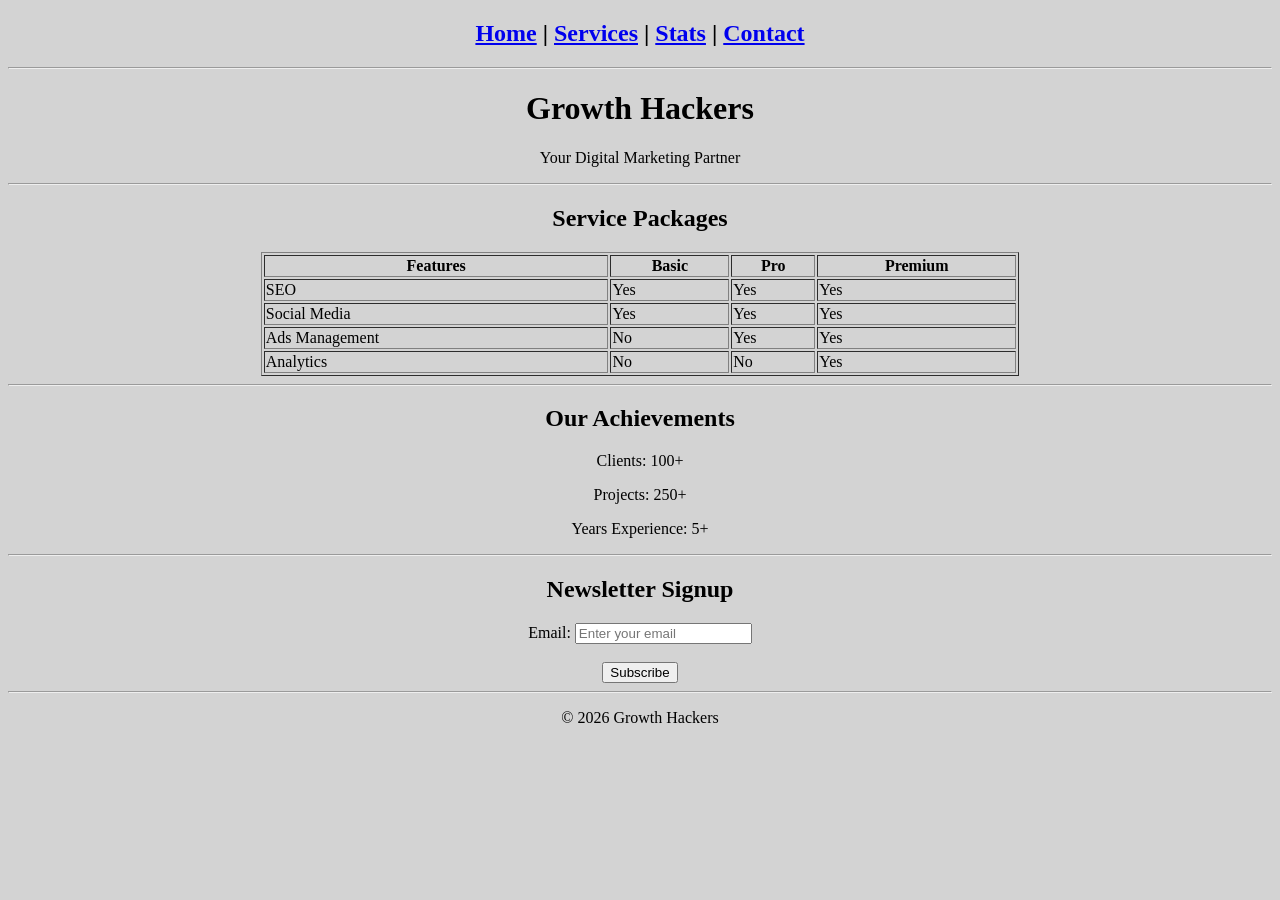
==== index.html @ 4865c24a "Create index.html" ====
<!DOCTYPE html>
<html>
<head>
    <title>Growth Hackers</title>
</head>

<body bgcolor="lightgrey">

<!-- Navigation -->
<center>
    <h2>
        <a href="#home">Home</a> |
        <a href="#services">Services</a> |
        <a href="#stats">Stats</a> |
        <a href="#contact">Contact</a>
    </h2>
</center>

<hr>

<!-- Home Section -->
<a name="home"></a>
<center>
    <h1>Growth Hackers</h1>
    <p>Your Digital Marketing Partner</p>
</center>

<hr>

<!-- Services Section -->
<a name="services"></a>
<center>
    <h2>Service Packages</h2>

    <table border="1" width="60%">
        <tr>
            <th>Features</th>
            <th>Basic</th>
            <th>Pro</th>
            <th>Premium</th>
        </tr>

        <tr>
            <td>SEO</td>
            <td>Yes</td>
            <td>Yes</td>
            <td>Yes</td>
        </tr>

        <tr>
            <td>Social Media</td>
            <td>Yes</td>
            <td>Yes</td>
            <td>Yes</td>
        </tr>

        <tr>
            <td>Ads Management</td>
            <td>No</td>
            <td>Yes</td>
            <td>Yes</td>
        </tr>

        <tr>
            <td>Analytics</td>
            <td>No</td>
            <td>No</td>
            <td>Yes</td>
        </tr>
    </table>
</center>

<hr>

<!-- Stats Section -->
<a name="stats"></a>
<center>
    <h2>Our Achievements</h2>

    <p>Clients: 100+</p>
    <p>Projects: 250+</p>
    <p>Years Experience: 5+</p>
</center>

<hr>

<!-- Contact Section -->
<a name="contact"></a>
<center>
    <h2>Newsletter Signup</h2>

    <form>
        Email: <input type="email" placeholder="Enter your email"><br><br>
        <input type="submit" value="Subscribe">
    </form>
</center>

<hr>

<center>
    <p>© 2026 Growth Hackers</p>
</center>

</body>
</html>
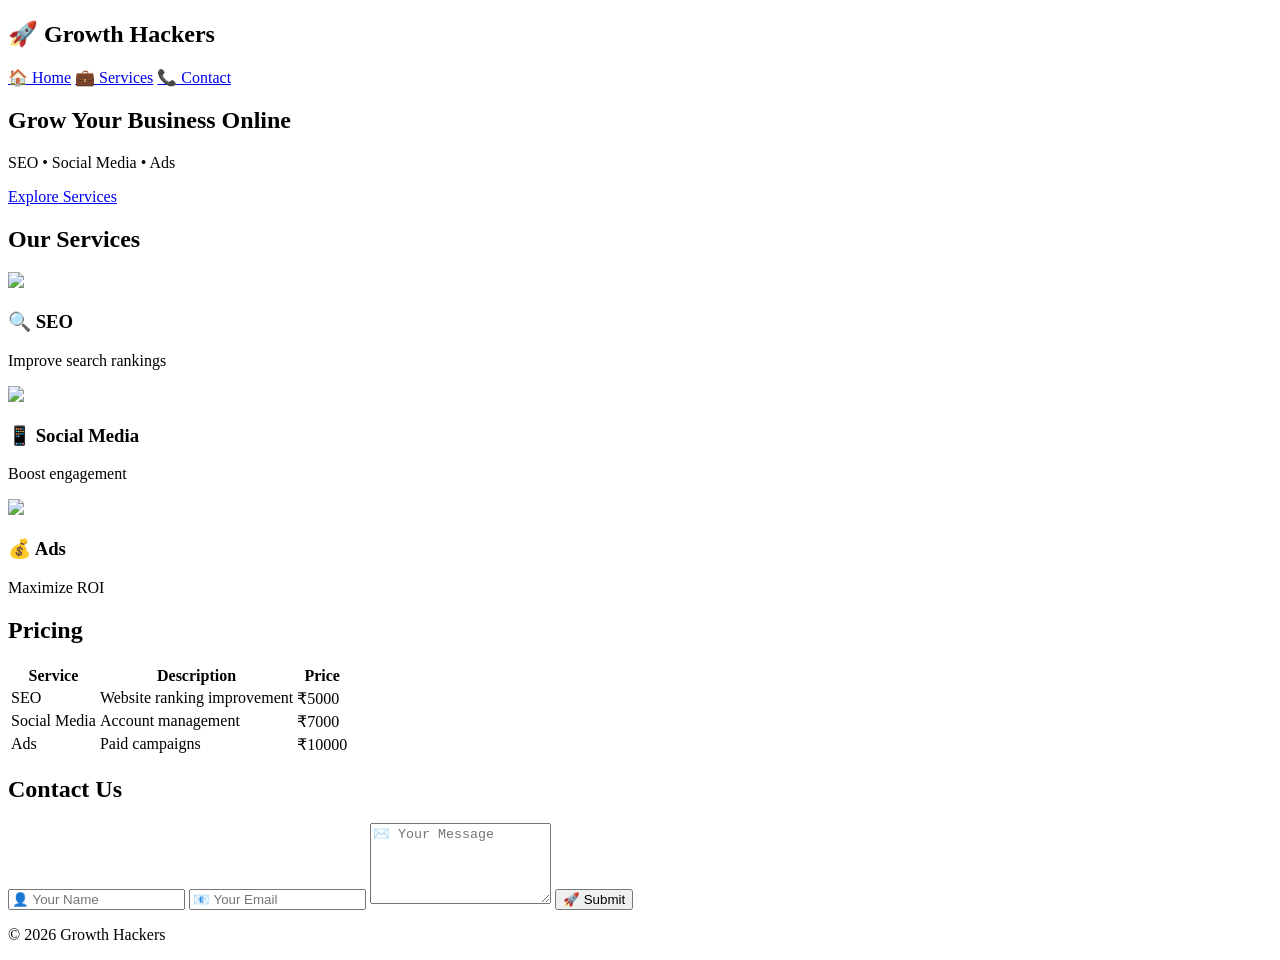
==== commit 4915fcbd: "Update index.html" ====
--- a/index.html
+++ b/index.html
@@ -2,104 +2,94 @@
 <html>
 <head>
     <title>Growth Hackers</title>
+    <link rel="stylesheet" href="style.css">
 </head>
 
-<body bgcolor="lightgrey">
+<body>
 
-<!-- Navigation -->
-<center>
-    <h2>
-        <a href="#home">Home</a> |
-        <a href="#services">Services</a> |
-        <a href="#stats">Stats</a> |
-        <a href="#contact">Contact</a>
-    </h2>
-</center>
-
-<hr>
+<header>
+    <h2>🚀 Growth Hackers</h2>
+    <nav>
+        <a href="#home">🏠 Home</a>
+        <a href="#services">💼 Services</a>
+        <a href="#contact">📞 Contact</a>
+    </nav>
+</header>
 
 <!-- Home Section -->
-<a name="home"></a>
-<center>
-    <h1>Growth Hackers</h1>
-    <p>Your Digital Marketing Partner</p>
-</center>
-
-<hr>
+<section id="home" class="hero">
+    <h1>Grow Your Business Online</h1>
+    <p>SEO • Social Media • Ads</p>
+    <a href="#services" class="btn">Explore Services</a>
+</section>
 
 <!-- Services Section -->
-<a name="services"></a>
-<center>
-    <h2>Service Packages</h2>
+<section id="services" class="container">
+    <h2>Our Services</h2>
 
-    <table border="1" width="60%">
+    <div class="cards">
+        <div class="card">
+            <img src="https://images.unsplash.com/photo-1562577309-2592ab84b1bc">
+            <h3>🔍 SEO</h3>
+            <p>Improve search rankings</p>
+        </div>
+
+        <div class="card">
+            <img src="https://images.unsplash.com/photo-1504384308090-c894fdcc538d">
+            <h3>📱 Social Media</h3>
+            <p>Boost engagement</p>
+        </div>
+
+        <div class="card">
+            <img src="https://images.unsplash.com/photo-1551288049-bebda4e38f71">
+            <h3>💰 Ads</h3>
+            <p>Maximize ROI</p>
+        </div>
+    </div>
+
+    <h2>Pricing</h2>
+    <table>
         <tr>
-            <th>Features</th>
-            <th>Basic</th>
-            <th>Pro</th>
-            <th>Premium</th>
+            <th>Service</th>
+            <th>Description</th>
+            <th>Price</th>
         </tr>
 
         <tr>
             <td>SEO</td>
-            <td>Yes</td>
-            <td>Yes</td>
-            <td>Yes</td>
+            <td>Website ranking improvement</td>
+            <td>₹5000</td>
         </tr>
 
         <tr>
             <td>Social Media</td>
-            <td>Yes</td>
-            <td>Yes</td>
-            <td>Yes</td>
+            <td>Account management</td>
+            <td>₹7000</td>
         </tr>
 
         <tr>
-            <td>Ads Management</td>
-            <td>No</td>
-            <td>Yes</td>
-            <td>Yes</td>
-        </tr>
-
-        <tr>
-            <td>Analytics</td>
-            <td>No</td>
-            <td>No</td>
-            <td>Yes</td>
+            <td>Ads</td>
+            <td>Paid campaigns</td>
+            <td>₹10000</td>
         </tr>
     </table>
-</center>
-
-<hr>
-
-<!-- Stats Section -->
-<a name="stats"></a>
-<center>
-    <h2>Our Achievements</h2>
-
-    <p>Clients: 100+</p>
-    <p>Projects: 250+</p>
-    <p>Years Experience: 5+</p>
-</center>
-
-<hr>
+</section>
 
 <!-- Contact Section -->
-<a name="contact"></a>
-<center>
-    <h2>Newsletter Signup</h2>
+<section id="contact" class="container">
+    <h2>Contact Us</h2>
 
     <form>
-        Email: <input type="email" placeholder="Enter your email"><br><br>
-        <input type="submit" value="Subscribe">
+        <input type="text" placeholder="👤 Your Name" required>
+        <input type="email" placeholder="📧 Your Email" required>
+        <textarea placeholder="✉️ Your Message" rows="5"></textarea>
+        <button type="submit">🚀 Submit</button>
     </form>
-</center>
+</section>
 
-<hr>
-
-<center>
+<footer>
     <p>© 2026 Growth Hackers</p>
-</center>
+</footer>
 
 </body>
 </html>
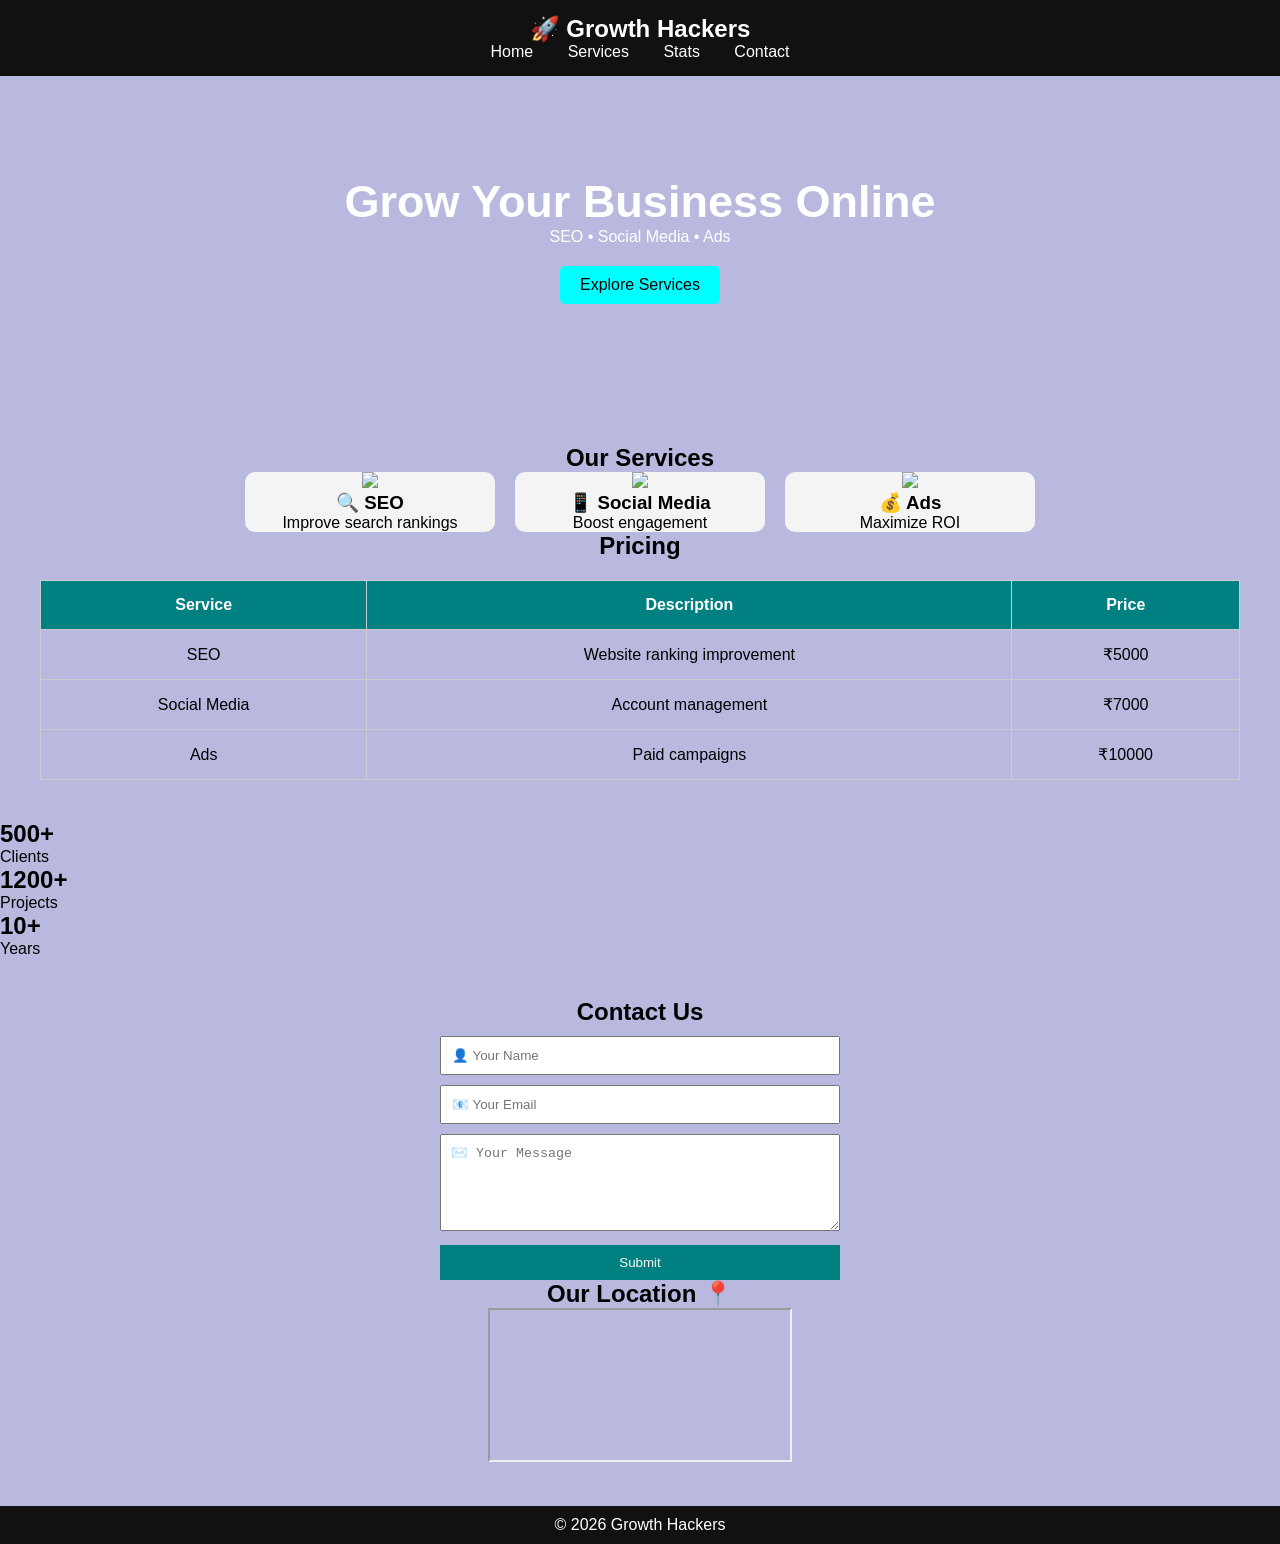
==== commit 0abe740b: "Update navigation and add stats section" ====
--- a/index.html
+++ b/index.html
@@ -10,20 +10,23 @@
 <header>
     <h2>🚀 Growth Hackers</h2>
     <nav>
-        <a href="#home">🏠 Home</a>
-        <a href="#services">💼 Services</a>
-        <a href="#contact">📞 Contact</a>
+        <a href="#home">Home</a>
+        <a href="#services">Services</a>
+        <a href="#stats">Stats</a>
+        <a href="#contact">Contact</a>
     </nav>
 </header>
 
-<!-- Home Section -->
+<!-- HOME -->
 <section id="home" class="hero">
-    <h1>Grow Your Business Online</h1>
-    <p>SEO • Social Media • Ads</p>
-    <a href="#services" class="btn">Explore Services</a>
+    <div class="hero-content">
+        <h1>Grow Your Business Online</h1>
+        <p>SEO • Social Media • Ads</p>
+        <a href="#services" class="btn">Explore Services</a>
+    </div>
 </section>
 
-<!-- Services Section -->
+<!-- SERVICES -->
 <section id="services" class="container">
     <h2>Our Services</h2>
 
@@ -75,7 +78,25 @@
     </table>
 </section>
 
-<!-- Contact Section -->
+<!-- STATS -->
+<section id="stats" class="stats">
+    <div class="stat-box">
+        <h2>500+</h2>
+        <p>Clients</p>
+    </div>
+
+    <div class="stat-box">
+        <h2>1200+</h2>
+        <p>Projects</p>
+    </div>
+
+    <div class="stat-box">
+        <h2>10+</h2>
+        <p>Years</p>
+    </div>
+</section>
+
+<!-- CONTACT -->
 <section id="contact" class="container">
     <h2>Contact Us</h2>
 
@@ -83,8 +104,13 @@
         <input type="text" placeholder="👤 Your Name" required>
         <input type="email" placeholder="📧 Your Email" required>
         <textarea placeholder="✉️ Your Message" rows="5"></textarea>
-        <button type="submit">🚀 Submit</button>
+        <button type="submit">Submit</button>
     </form>
+
+    <h2>Our Location 📍</h2>
+    <div class="map">
+        <iframe src="https://maps.google.com/maps?q=pune&t=&z=13&ie=UTF8&iwloc=&output=embed"></iframe>
+    </div>
 </section>
 
 <footer>
--- a/style.css
+++ b/style.css
@@ -0,0 +1,172 @@
+* {
+    margin: 0;
+    padding: 0;
+    box-sizing: border-box;
+}
+
+body {
+    background: rgba(0, 0, 139, 0.274);
+    fontcolor: rgba(255, 255, 255, 0.094);
+    font-family: Arial;
+}
+
+/* Header */
+header {
+    background: #111;
+    color: white;
+    padding: 15px;
+    text-align: center;
+}
+
+nav a {
+    color: white;
+    margin: 15px;
+    text-decoration: none;
+    transition: 0.3s;
+}
+
+nav a:hover {
+    color: cyan;
+}
+
+/* Hero */
+.hero {
+    background: url('https://images.unsplash.com/photo-1557838923-2985c318be48') no-repeat center/cover;
+    color: white;
+    padding: 100px 20px;
+    text-align: center;
+    animation: fadeIn 2s ease-in;
+}
+
+.hero h1 {
+    font-size: 45px;
+}
+
+/* Button */
+.btn {
+    display: inline-block;
+    margin-top: 20px;
+    padding: 10px 20px;
+    background: cyan;
+    color: black;
+    text-decoration: none;
+    border-radius: 5px;
+    transition: 0.3s;
+}
+
+.btn:hover {
+    background: black;
+    color: white;
+    transform: scale(1.1);
+}
+
+/* Container */
+.container {
+    padding: 40px;
+    text-align: center;
+}
+
+/* Cards */
+.cards {
+    display: flex;
+    gap: 20px;
+    justify-content: center;
+    flex-wrap: wrap;
+}
+
+.card {
+    width: 250px;
+    background: #f4f4f4;
+    border-radius: 10px;
+    overflow: hidden;
+    transition: 0.3s;
+}
+
+.card img {
+    width: 100%;
+}
+
+.card:hover {
+    transform: translateY(-10px);
+}
+
+/* Table */
+table {
+    width: 100%;
+    border-color: black;
+    border-collapse: collapse;
+    margin-top: 20px;
+}
+
+th {
+    background: teal;
+    color: white;
+}
+
+th, td {
+    padding: 15px;
+    border: 1px solid #ccc;
+}
+
+tr:hover {
+    background: #f2f2f2;
+}
+
+/* Form */
+form {
+    max-width: 400px;
+    margin: auto;
+    animation: slideUp 1s ease;
+}
+
+input, textarea {
+    width: 100%;
+    padding: 10px;
+    margin-top: 10px;
+}
+
+button {
+    margin-top: 10px;
+    padding: 10px;
+    width: 100%;
+    background: teal;
+    color: white;
+    border: none;
+}
+
+button:hover {
+    background: black;
+}
+
+/* Footer */
+footer {
+    background: #111;
+    color: white;
+    text-align: center;
+    padding: 10px;
+}
+
+/* Animations */
+@keyframes fadeIn {
+    from {opacity: 0;}
+    to {opacity: 1;}
+}
+
+@keyframes slideUp {
+    from {
+        transform: translateY(50px);
+        opacity: 0;
+    }
+    to {
+        transform: translateY(0);
+        opacity: 1;
+    }
+}
+
+/* Responsive */
+@media(max-width: 768px) {
+    .cards {
+        flex-direction: column;
+        align-items: center;
+    }
+}
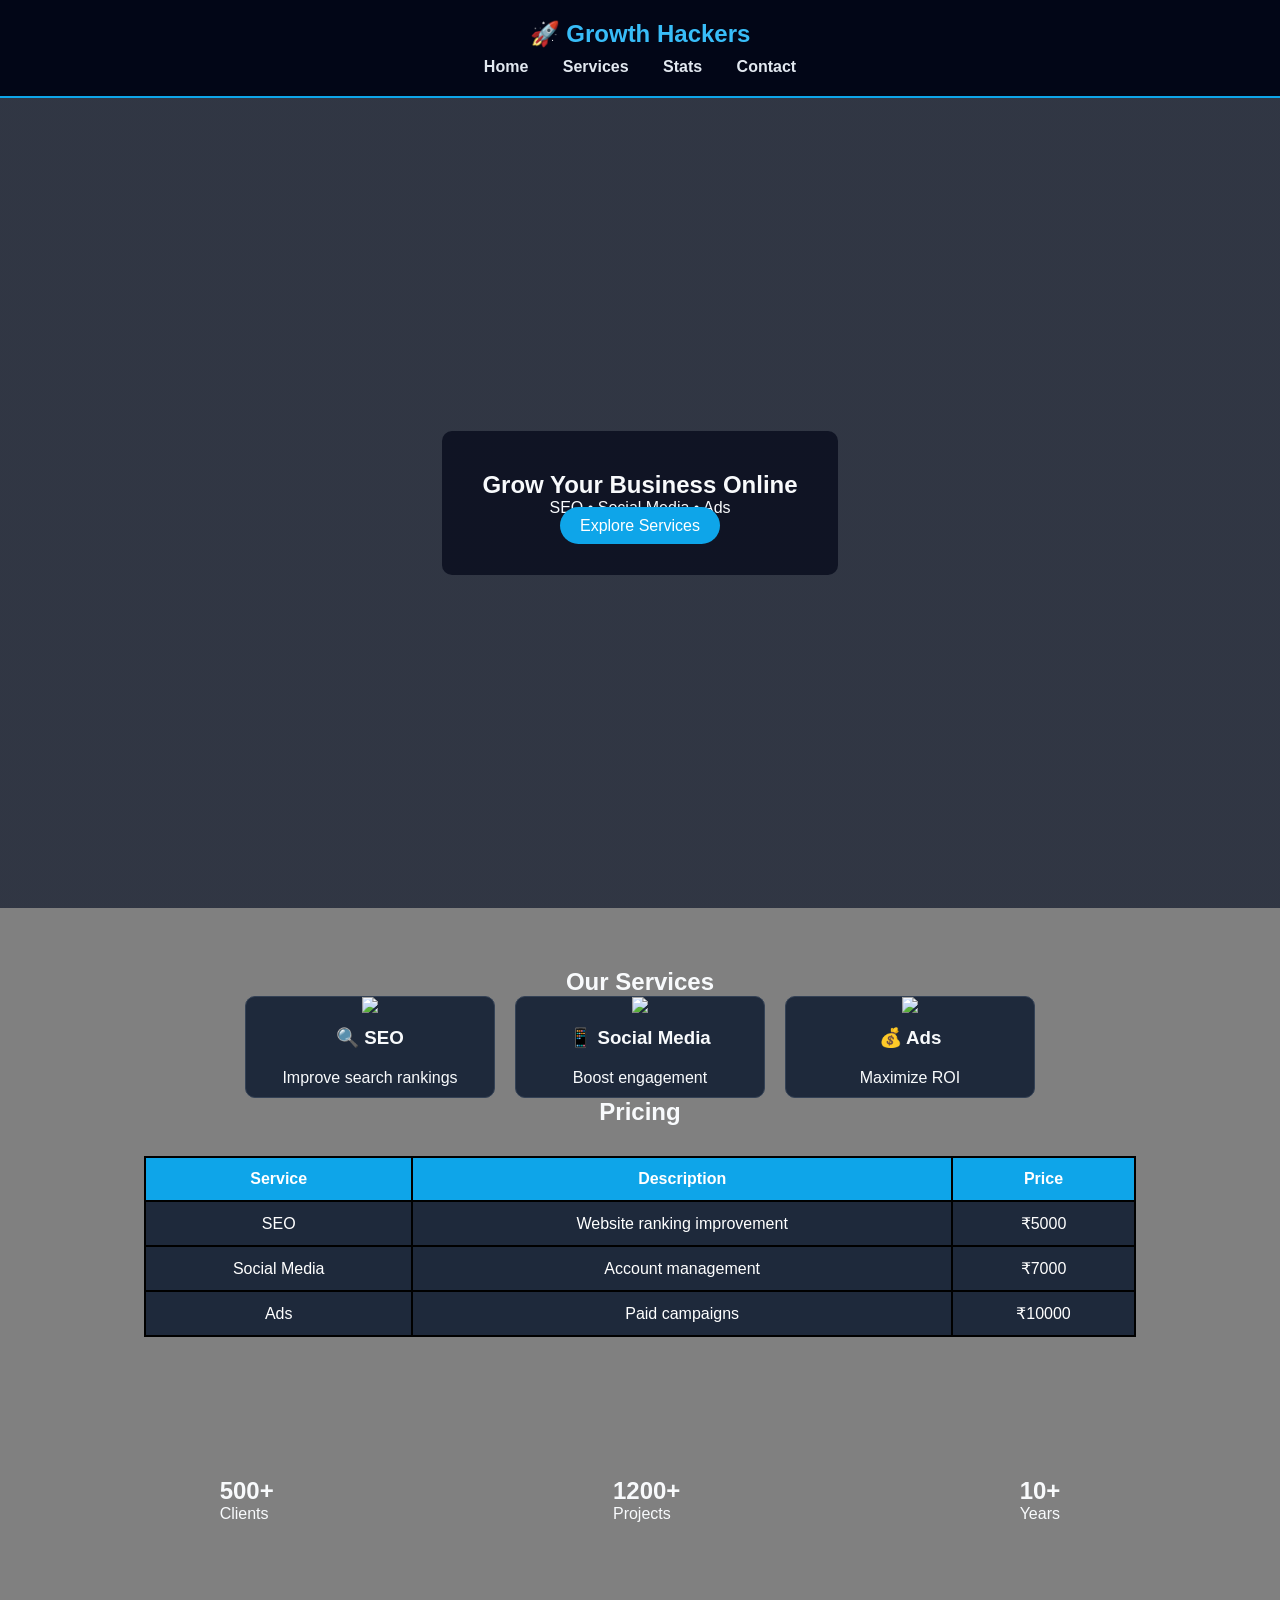
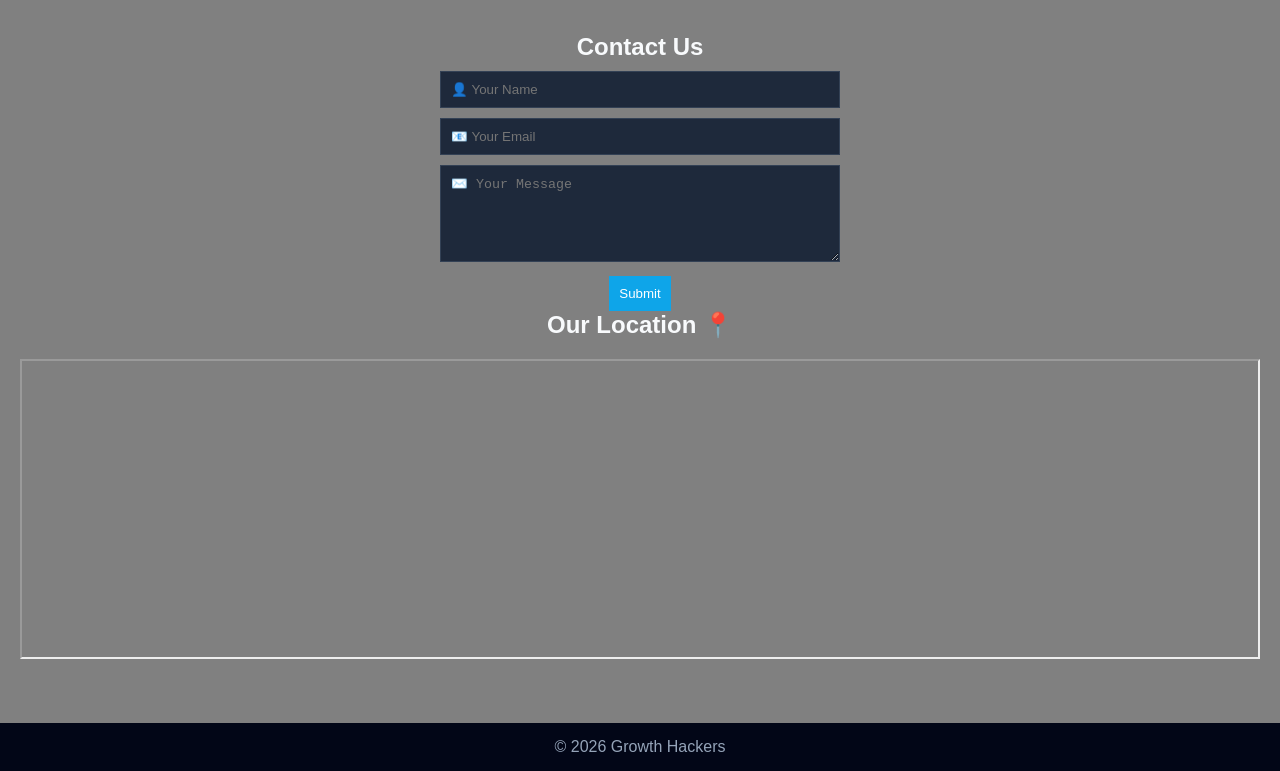
==== commit 3cbd6e95: "Update index.html" ====
--- a/index.html
+++ b/index.html
@@ -2,6 +2,7 @@
 <html>
 <head>
     <title>Growth Hackers</title>
+    <meta name="viewport" content="width=device-width, initial-scale=1.0">
     <link rel="stylesheet" href="style.css">
 </head>
 
@@ -32,50 +33,58 @@
 
     <div class="cards">
         <div class="card">
-            <img src="https://images.unsplash.com/photo-1562577309-2592ab84b1bc">
+            <div class="img-box">
+                <img src="https://images.unsplash.com/photo-1562577309-2592ab84b1bc">
+            </div>
             <h3>🔍 SEO</h3>
             <p>Improve search rankings</p>
         </div>
 
         <div class="card">
-            <img src="https://images.unsplash.com/photo-1504384308090-c894fdcc538d">
+            <div class="img-box">
+                <img src="https://images.unsplash.com/photo-1504384308090-c894fdcc538d">
+            </div>
             <h3>📱 Social Media</h3>
             <p>Boost engagement</p>
         </div>
 
         <div class="card">
-            <img src="https://images.unsplash.com/photo-1551288049-bebda4e38f71">
+            <div class="img-box">
+                <img src="https://images.unsplash.com/photo-1551288049-bebda4e38f71">
+            </div>
             <h3>💰 Ads</h3>
             <p>Maximize ROI</p>
         </div>
     </div>
 
     <h2>Pricing</h2>
-    <table>
-        <tr>
-            <th>Service</th>
-            <th>Description</th>
-            <th>Price</th>
-        </tr>
+    <div class="table-container">
+        <table>
+            <tr>
+                <th>Service</th>
+                <th>Description</th>
+                <th>Price</th>
+            </tr>
 
-        <tr>
-            <td>SEO</td>
-            <td>Website ranking improvement</td>
-            <td>₹5000</td>
-        </tr>
+            <tr>
+                <td>SEO</td>
+                <td>Website ranking improvement</td>
+                <td>₹5000</td>
+            </tr>
 
-        <tr>
-            <td>Social Media</td>
-            <td>Account management</td>
-            <td>₹7000</td>
-        </tr>
+            <tr>
+                <td>Social Media</td>
+                <td>Account management</td>
+                <td>₹7000</td>
+            </tr>
 
-        <tr>
-            <td>Ads</td>
-            <td>Paid campaigns</td>
-            <td>₹10000</td>
-        </tr>
-    </table>
+            <tr>
+                <td>Ads</td>
+                <td>Paid campaigns</td>
+                <td>₹10000</td>
+            </tr>
+        </table>
+    </div>
 </section>
 
 <!-- STATS -->
@@ -100,10 +109,11 @@
 <section id="contact" class="container">
     <h2>Contact Us</h2>
 
-    <form>
+    <!-- FORM DIRECTLY BELOW TITLE -->
+    <form class="contact-form">
         <input type="text" placeholder="👤 Your Name" required>
         <input type="email" placeholder="📧 Your Email" required>
-        <textarea placeholder="✉️ Your Message" rows="5"></textarea>
+        <textarea placeholder="✉️ Your Message" rows="5" required></textarea>
         <button type="submit">Submit</button>
     </form>
 
--- a/style.css
+++ b/style.css
@@ -1,72 +1,83 @@
+/* RESET */
 * {
     margin: 0;
     padding: 0;
     box-sizing: border-box;
 }
 
-body {
-    background: rgba(0, 0, 139, 0.274);
-    fontcolor: rgba(255, 255, 255, 0.094);
-    font-family: Arial;
+html {
+    scroll-behavior: smooth;
 }
 
-/* Header */
+/* BODY */
+body {
+    font-family: Arial;
+    background: grey;
+    color: #f8fafc;
+}
+
+/* HEADER */
 header {
-    background: #111;
-    color: white;
-    padding: 15px;
+    text-align: center;
+    padding: 20px;
+    background: #020617;
+    border-bottom: 2px solid #0ea5e9;
+}
+
+header h2 {
+    margin-bottom: 10px;
+    color: #38bdf8;
+}
+
+/* NAV */
+nav a {
+    color: #e2e8f0;
+    margin: 0 15px;
+    text-decoration: none;
+    font-weight: bold;
+}
+
+nav a:hover {
+    color: #0ea5e9;
+}
+
+/* HERO */
+.hero {
+    height: 90vh;
+    display: flex;
+    justify-content: center;
+    align-items: center;
+    background: linear-gradient(rgba(15,23,42,0.7), rgba(15,23,42,0.7)),
+    url('https://images.unsplash.com/photo-1557838923-2985c318be48') center/cover;
+}
+
+.hero-content {
+    background: rgba(2,6,23,0.7);
+    padding: 40px;
+    border-radius: 10px;
     text-align: center;
 }
 
-nav a {
+/* BUTTON */
+.btn {
+    padding: 10px 20px;
+    background: #0ea5e9;
     color: white;
-    margin: 15px;
     text-decoration: none;
-    transition: 0.3s;
-}
-
-nav a:hover {
-    color: cyan;
-}
-
-/* Hero */
-.hero {
-    background: url('https://images.unsplash.com/photo-1557838923-2985c318be48') no-repeat center/cover;
-    color: white;
-    padding: 100px 20px;
-    text-align: center;
-    animation: fadeIn 2s ease-in;
-}
-
-.hero h1 {
-    font-size: 45px;
-}
-
-/* Button */
-.btn {
-    display: inline-block;
-    margin-top: 20px;
-    padding: 10px 20px;
-    background: cyan;
-    color: black;
-    text-decoration: none;
-    border-radius: 5px;
-    transition: 0.3s;
+    border-radius: 20px;
 }
 
 .btn:hover {
-    background: black;
-    color: white;
-    transform: scale(1.1);
+    background: #38bdf8;
 }
 
-/* Container */
+/* CONTAINER */
 .container {
-    padding: 40px;
+    padding: 60px 20px;
     text-align: center;
 }
 
-/* Cards */
+/* CARDS */
 .cards {
     display: flex;
     gap: 20px;
@@ -76,97 +87,110 @@
 
 .card {
     width: 250px;
-    background: #f4f4f4;
+    background: #1e293b;
     border-radius: 10px;
     overflow: hidden;
     transition: 0.3s;
+    border: 1px solid #334155;
 }
 
 .card img {
     width: 100%;
 }
 
+.card h3, .card p {
+    padding: 10px;
+}
+
 .card:hover {
     transform: translateY(-10px);
+    border-color: #0ea5e9;
 }
 
-/* Table */
+/* TABLE */
 table {
-    width: 100%;
-    border-color: black;
+    width: 80%;
+    margin: 30px auto;
     border-collapse: collapse;
-    margin-top: 20px;
+    background: #1e293b;
+    color: white;
+}
+
+table, th, td {
+    border: 2px solid black;
 }
 
 th {
-    background: teal;
-    color: white;
+    background: #0ea5e9;
 }
 
-th, td {
-    padding: 15px;
-    border: 1px solid #ccc;
+td, th {
+    padding: 12px;
 }
 
 tr:hover {
-    background: #f2f2f2;
+    background: #334155;
 }
 
-/* Form */
+/* STATS */
+.stats {
+    display: flex;
+    justify-content: space-around;
+    padding: 50px;
+}
+
+/* FORM */
 form {
     max-width: 400px;
     margin: auto;
-    animation: slideUp 1s ease;
 }
 
 input, textarea {
     width: 100%;
     padding: 10px;
     margin-top: 10px;
+    background: #1e293b;
+    border: 1px solid #334155;
+    color: white;
 }
 
+input:focus, textarea:focus {
+    outline: none;
+    border-color: #0ea5e9;
+}
+
+/* BUTTON */
 button {
     margin-top: 10px;
     padding: 10px;
-    width: 100%;
-    background: teal;
+    background: #0ea5e9;
+    border: none;
     color: white;
-    border: none;
 }
 
 button:hover {
-    background: black;
+    background: #38bdf8;
 }
 
-/* Footer */
-footer {
-    background: #111;
-    color: white;
-    text-align: center;
-    padding: 10px;
+/* MAP */
+.map iframe {
+    width: 100%;
+    height: 300px;
+    margin-top: 20px;
 }
 
-/* Animations */
-@keyframes fadeIn {
-    from {opacity: 0;}
-    to {opacity: 1;}
+/* FOOTER */
+footer {
+    background: #020617;
+    text-align: center;
+    padding: 15px;
+    color: #94a3b8;
 }
 
-@keyframes slideUp {
-    from {
-        transform: translateY(50px);
-        opacity: 0;
-    }
-    to {
-        transform: translateY(0);
-        opacity: 1;
+/* RESPONSIVE */
+@media(max-width:768px) {
+    .stats {
+        flex-direction: column;
+        gap: 20px;
     }
 }
-
-/* Responsive */
-@media(max-width: 768px) {
-    .cards {
-        flex-direction: column;
-        align-items: center;
-    }
-}
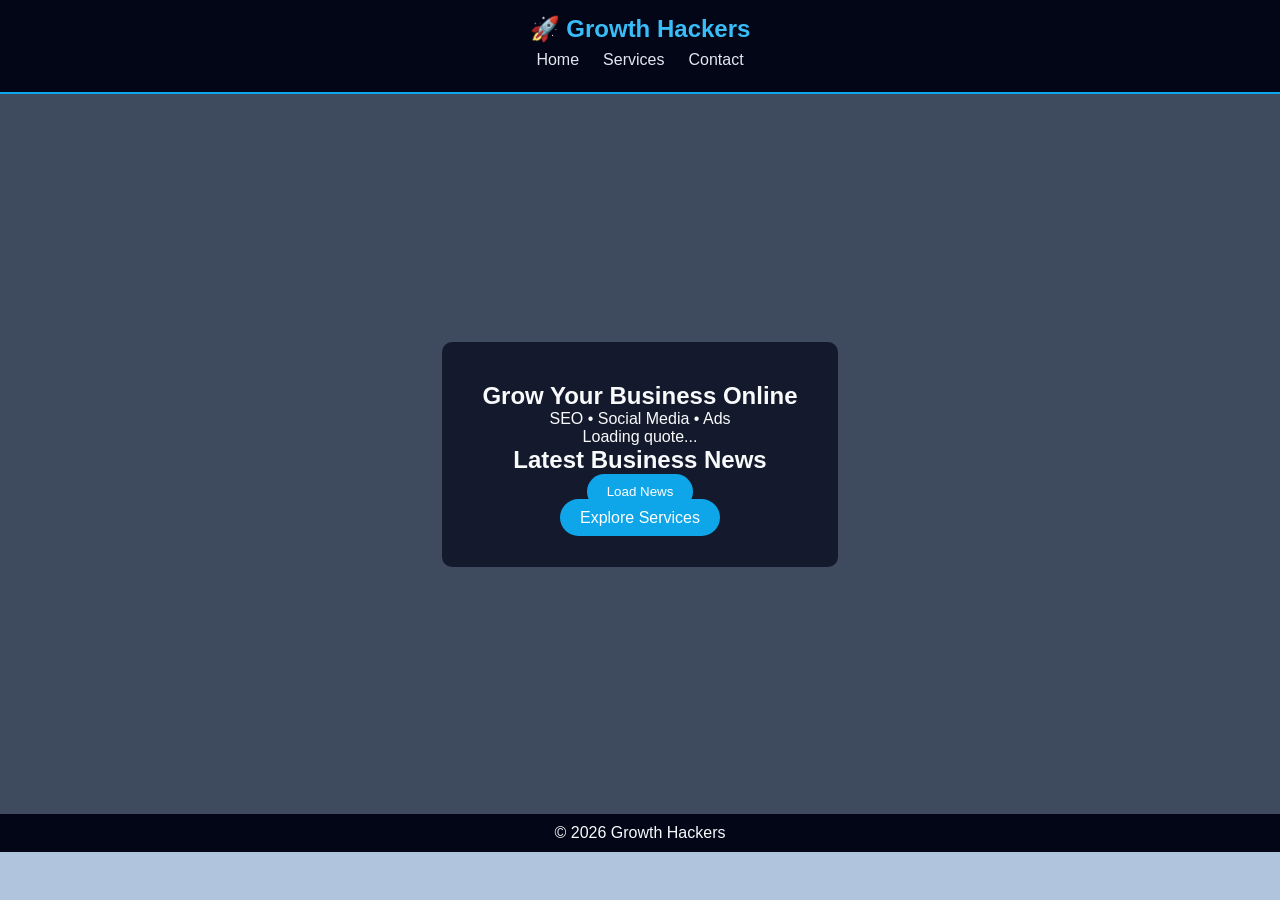
==== commit a857e0d6: "Update index.html" ====
--- a/index.html
+++ b/index.html
@@ -5,121 +5,33 @@
     <meta name="viewport" content="width=device-width, initial-scale=1.0">
     <link rel="stylesheet" href="style.css">
 </head>
-
+<script src="script.js"></script>
 <body>
 
 <header>
     <h2>🚀 Growth Hackers</h2>
     <nav>
-        <a href="#home">Home</a>
-        <a href="#services">Services</a>
-        <a href="#stats">Stats</a>
-        <a href="#contact">Contact</a>
+        <a href="index.html">Home</a>
+        <a href="services.html">Services</a>
+        <a href="contact.html">Contact</a>
     </nav>
 </header>
 
-<!-- HOME -->
-<section id="home" class="hero">
+<!-- HERO -->
+<section class="hero">
     <div class="hero-content">
         <h1>Grow Your Business Online</h1>
         <p>SEO • Social Media • Ads</p>
-        <a href="#services" class="btn">Explore Services</a>
-    </div>
+        <p id="quote">Loading quote...</p>
+<p id="author"></p>
+<section class="news">
+    <h2>Latest Business News</h2>
+
+    <button onclick="getNews()" class="btn">Load News</button>
+
+    <div id="news-container"></div>
 </section>
-
-<!-- SERVICES -->
-<section id="services" class="container">
-    <h2>Our Services</h2>
-
-    <div class="cards">
-        <div class="card">
-            <div class="img-box">
-                <img src="https://images.unsplash.com/photo-1562577309-2592ab84b1bc">
-            </div>
-            <h3>🔍 SEO</h3>
-            <p>Improve search rankings</p>
-        </div>
-
-        <div class="card">
-            <div class="img-box">
-                <img src="https://images.unsplash.com/photo-1504384308090-c894fdcc538d">
-            </div>
-            <h3>📱 Social Media</h3>
-            <p>Boost engagement</p>
-        </div>
-
-        <div class="card">
-            <div class="img-box">
-                <img src="https://images.unsplash.com/photo-1551288049-bebda4e38f71">
-            </div>
-            <h3>💰 Ads</h3>
-            <p>Maximize ROI</p>
-        </div>
-    </div>
-
-    <h2>Pricing</h2>
-    <div class="table-container">
-        <table>
-            <tr>
-                <th>Service</th>
-                <th>Description</th>
-                <th>Price</th>
-            </tr>
-
-            <tr>
-                <td>SEO</td>
-                <td>Website ranking improvement</td>
-                <td>₹5000</td>
-            </tr>
-
-            <tr>
-                <td>Social Media</td>
-                <td>Account management</td>
-                <td>₹7000</td>
-            </tr>
-
-            <tr>
-                <td>Ads</td>
-                <td>Paid campaigns</td>
-                <td>₹10000</td>
-            </tr>
-        </table>
-    </div>
-</section>
-
-<!-- STATS -->
-<section id="stats" class="stats">
-    <div class="stat-box">
-        <h2>500+</h2>
-        <p>Clients</p>
-    </div>
-
-    <div class="stat-box">
-        <h2>1200+</h2>
-        <p>Projects</p>
-    </div>
-
-    <div class="stat-box">
-        <h2>10+</h2>
-        <p>Years</p>
-    </div>
-</section>
-
-<!-- CONTACT -->
-<section id="contact" class="container">
-    <h2>Contact Us</h2>
-
-    <!-- FORM DIRECTLY BELOW TITLE -->
-    <form class="contact-form">
-        <input type="text" placeholder="👤 Your Name" required>
-        <input type="email" placeholder="📧 Your Email" required>
-        <textarea placeholder="✉️ Your Message" rows="5" required></textarea>
-        <button type="submit">Submit</button>
-    </form>
-
-    <h2>Our Location 📍</h2>
-    <div class="map">
-        <iframe src="https://maps.google.com/maps?q=pune&t=&z=13&ie=UTF8&iwloc=&output=embed"></iframe>
+        <a href="services.html" class="btn">Explore Services</a>
     </div>
 </section>
 
--- a/style.css
+++ b/style.css
@@ -12,29 +12,35 @@
 /* BODY */
 body {
     font-family: Arial;
-    background: grey;
+    background: lightsteelblue;
     color: #f8fafc;
 }
 
 /* HEADER */
 header {
     text-align: center;
-    padding: 20px;
+    padding: 15px;
     background: #020617;
     border-bottom: 2px solid #0ea5e9;
 }
 
 header h2 {
-    margin-bottom: 10px;
     color: #38bdf8;
 }
 
 /* NAV */
+nav {
+    display: flex;
+    justify-content: center;
+    flex-wrap: wrap;
+}
+
 nav a {
     color: #e2e8f0;
-    margin: 0 15px;
+    margin: 8px 12px;
     text-decoration: none;
-    font-weight: bold;
+    position: relative;
+    transition: 0.3s;
 }
 
 nav a:hover {
@@ -43,10 +49,11 @@
 
 /* HERO */
 .hero {
-    height: 90vh;
+    height: 80vh;
     display: flex;
     justify-content: center;
     align-items: center;
+    text-align: center;
     background: linear-gradient(rgba(15,23,42,0.7), rgba(15,23,42,0.7)),
     url('https://images.unsplash.com/photo-1557838923-2985c318be48') center/cover;
 }
@@ -55,7 +62,6 @@
     background: rgba(2,6,23,0.7);
     padding: 40px;
     border-radius: 10px;
-    text-align: center;
 }
 
 /* BUTTON */
@@ -63,8 +69,8 @@
     padding: 10px 20px;
     background: #0ea5e9;
     color: white;
+    border-radius: 20px;
     text-decoration: none;
-    border-radius: 20px;
 }
 
 .btn:hover {
@@ -73,25 +79,26 @@
 
 /* CONTAINER */
 .container {
-    padding: 60px 20px;
+    padding: 40px 15px;
     text-align: center;
 }
 
 /* CARDS */
 .cards {
     display: flex;
-    gap: 20px;
+    gap: 15px;
     justify-content: center;
     flex-wrap: wrap;
 }
 
 .card {
-    width: 250px;
+    width: 100%;
+    max-width: 280px;
     background: #1e293b;
     border-radius: 10px;
     overflow: hidden;
+    border: 1px solid #334155;
     transition: 0.3s;
-    border: 1px solid #334155;
 }
 
 .card img {
@@ -104,16 +111,17 @@
 
 .card:hover {
     transform: translateY(-10px);
-    border-color: #0ea5e9;
 }
 
 /* TABLE */
+.table-container {
+    overflow-x: auto;
+}
+
 table {
-    width: 80%;
-    margin: 30px auto;
+    width: 100%;
     border-collapse: collapse;
     background: #1e293b;
-    color: white;
 }
 
 table, th, td {
@@ -125,43 +133,42 @@
 }
 
 td, th {
-    padding: 12px;
-}
-
-tr:hover {
-    background: #334155;
+    padding: 10px;
 }
 
 /* STATS */
 .stats {
     display: flex;
-    justify-content: space-around;
-    padding: 50px;
-}
-
-/* FORM */
-form {
+    flex-direction: column;
+    gap: 20px;
+    padding: 40px;
+}
+
+/* CONTACT FORM */
+.contact-form {
     max-width: 400px;
-    margin: auto;
-}
-
-input, textarea {
-    width: 100%;
-    padding: 10px;
-    margin-top: 10px;
+    margin: 20px auto;
+    display: flex;
+    flex-direction: column;
+    gap: 12px;
+}
+
+.contact-form input,
+.contact-form textarea {
+    padding: 12px;
     background: #1e293b;
     border: 1px solid #334155;
     color: white;
-}
-
-input:focus, textarea:focus {
+    border-radius: 5px;
+}
+
+.contact-form input:focus,
+.contact-form textarea:focus {
+    border-color: #0ea5e9;
     outline: none;
-    border-color: #0ea5e9;
-}
-
-/* BUTTON */
+}
+
 button {
-    margin-top: 10px;
     padding: 10px;
     background: #0ea5e9;
     border: none;
@@ -175,7 +182,7 @@
 /* MAP */
 .map iframe {
     width: 100%;
-    height: 300px;
+    height: 250px;
     margin-top: 20px;
 }
 
@@ -183,14 +190,13 @@
 footer {
     background: #020617;
     text-align: center;
-    padding: 15px;
-    color: #94a3b8;
+    padding: 10px;
 }
 
 /* RESPONSIVE */
-@media(max-width:768px) {
+@media(min-width:768px) {
     .stats {
-        flex-direction: column;
-        gap: 20px;
+        flex-direction: row;
+        justify-content: space-around;
     }
 }
